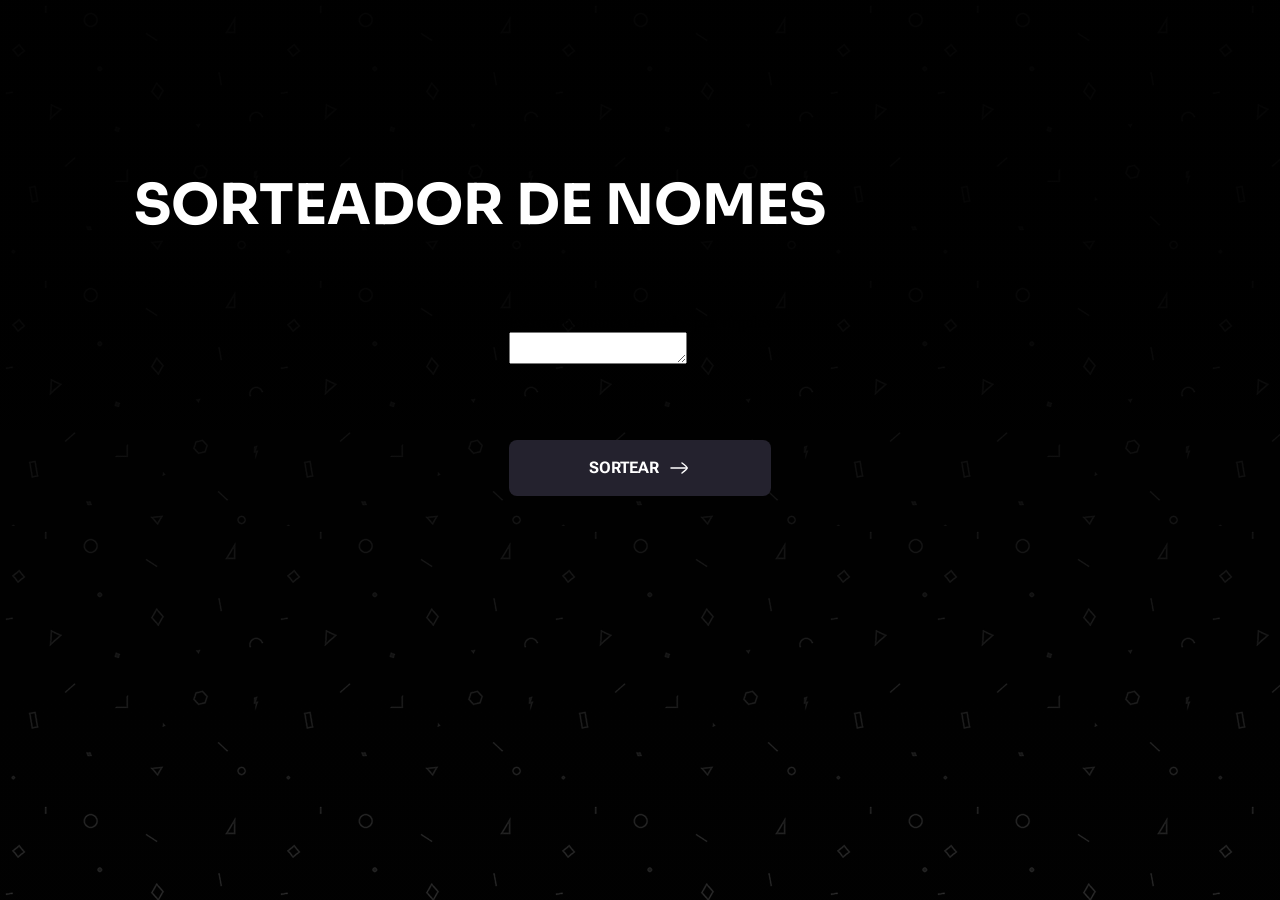
==== names.html @ 1d5a72c7 "feat: add name generator functionality with UI enhancements and new styles" ====
<!DOCTYPE html>
<html lang="pt-BR">

<head>
  <link rel="preconnect" href="https://fonts.googleapis.com">
  <link rel="preconnect" href="https://fonts.gstatic.com" crossorigin>
  <meta charset="UTF-8">
  <meta name="viewport" content="width=device-width, initial-scale=1.0">
  <title>Sorteador de Nomes</title>

  <link rel="stylesheet" href="styles/names.css">
  <link
    href="https://fonts.googleapis.com/css2?family=Roboto+Flex:opsz,wght,XOPQ,XTRA,YOPQ,YTDE,YTFI,YTLC,YTUC@8..144,100..1000,96,468,79,-203,738,514,712&family=Roboto+Mono:ital,wght@0,100..700;1,100..700&family=Sora:wght@100..800&display=swap"
    rel="stylesheet">
</head>

<body>
  <div class="container">
    <main>
      <section class="title">
        <h1>Sorteador de Nomes</h1>
      </section>

      <section class="generator">
        <div class="form" id="generator-form-wrap">
          <form id="name-generator-form" novalidate>
            <div class="text-input">
              <label for="name-list">Escreva os nomes separados por vírgulas</label>
              <div class="input-wrapper">
                <div class="input-border"></div>
                <textarea id="name-list" name="name-list" required></textarea>
              </div>
            </div>

            <p class="form-error" id="form-error" role="alert" aria-live="polite"></p>

            <button type="submit">
              <span>Sortear</span>
              <img src="./assets/arrow.svg" alt="Ícone de seta para direita">
            </button>
          </form>
        </div>

        <div class="result-wraper is-hidden" id="result-wraper">
          <div class="result-numbers name-result" id="result-names" aria-live="polite"></div>
        </div>
      </section>
    </main>
  </div>

  <script src="./names.js"></script>
</body>

</html>
---- styles/names.css ----
@import url(global.css);
@import url(main.css);
@import url(title.css);
@import url(generator.css);

main {
  grid-template-columns: 1fr;
  grid-template-areas:
    "title"
    "generator";
}

.title {
  text-align: center;
}

.title h1 {
  margin-top: 0;
}

.generator {
  margin-inline: auto;
}

.generator .result-wraper .result-numbers.name-result {
  margin-block: 2rem 0;
  min-height: 5.5rem;
}

.generator .result-wraper .result-numbers.name-result .result-number {
  width: min(100%, 30.125rem);
}

.generator .result-wraper .result-numbers.name-result .result-number span {
  font: var(--label-large);
  max-width: calc(100% - 1.5rem);
  overflow: hidden;
  text-overflow: ellipsis;
  white-space: nowrap;
}

@media (width >= 72rem) {
  main {
    margin-top: 6rem;
  }

  .title {
    text-align: left;
  }
}
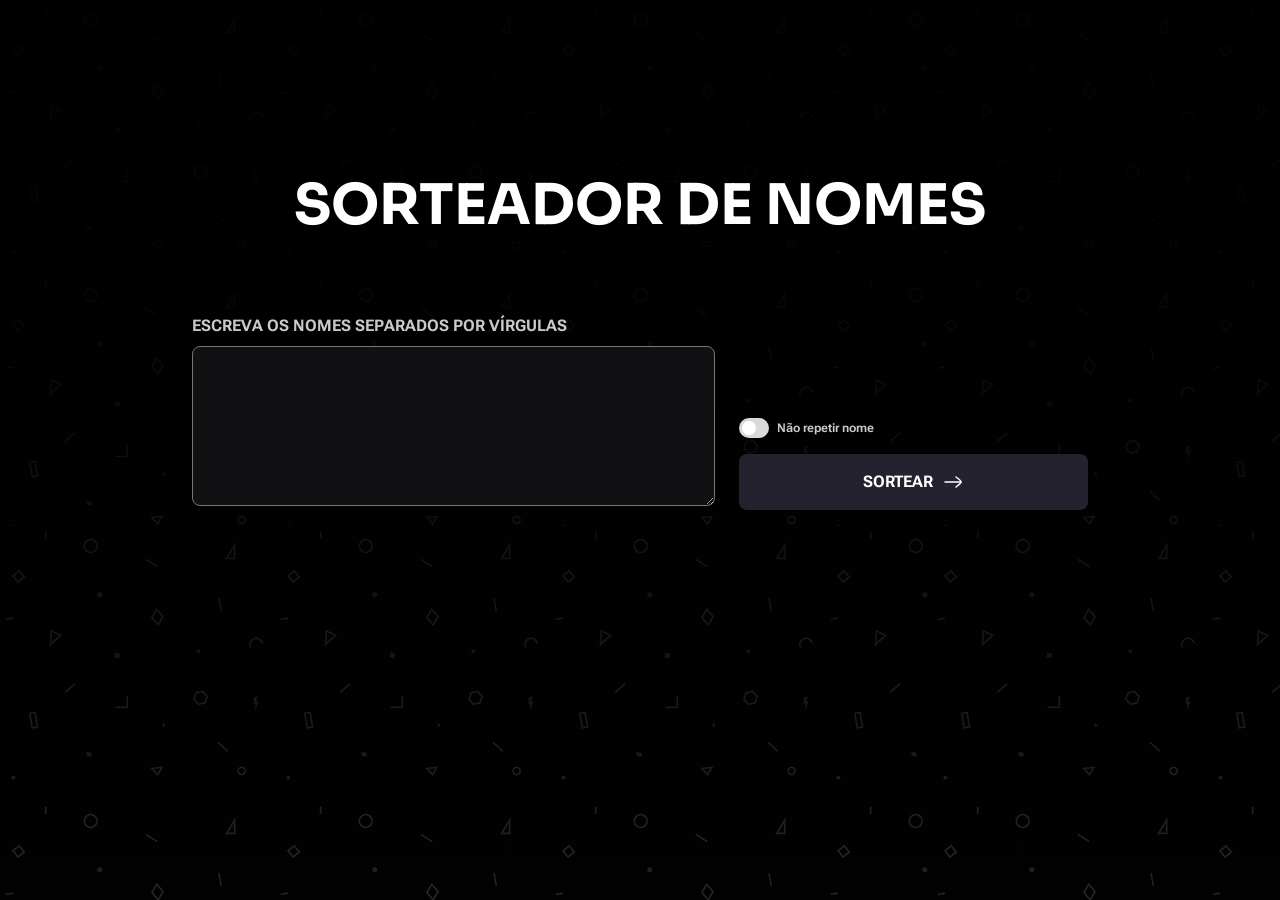
==== commit 49669b5a: "refactor: rename and refactor styles and scripts for name and number generator - Removed unused CSS " ====
--- a/names.html
+++ b/names.html
@@ -8,7 +8,7 @@
   <meta name="viewport" content="width=device-width, initial-scale=1.0">
   <title>Sorteador de Nomes</title>
 
-  <link rel="stylesheet" href="styles/names.css">
+  <link rel="stylesheet" href="styles/pages/name-picker.css">
   <link
     href="https://fonts.googleapis.com/css2?family=Roboto+Flex:opsz,wght,XOPQ,XTRA,YOPQ,YTDE,YTFI,YTLC,YTUC@8..144,100..1000,96,468,79,-203,738,514,712&family=Roboto+Mono:ital,wght@0,100..700;1,100..700&family=Sora:wght@100..800&display=swap"
     rel="stylesheet">
@@ -32,12 +32,22 @@
               </div>
             </div>
 
+            <div class="name-controls">
+              <div class="number-repeat">
+                <div class="switch">
+                  <input type="checkbox" id="name-repeat" name="name-repeat">
+                  <span class="slider"></span>
+                </div>
+                <label for="name-repeat">Não repetir nome</label>
+              </div>
+
+              <button type="submit">
+                <span>Sortear</span>
+                <img src="./assets/arrow.svg" alt="Ícone de seta para direita">
+              </button>
+            </div>
+
             <p class="form-error" id="form-error" role="alert" aria-live="polite"></p>
-
-            <button type="submit">
-              <span>Sortear</span>
-              <img src="./assets/arrow.svg" alt="Ícone de seta para direita">
-            </button>
           </form>
         </div>
 
@@ -48,7 +58,7 @@
     </main>
   </div>
 
-  <script src="./names.js"></script>
+  <script src="./scripts/pages/name-picker.js"></script>
 </body>
 
 </html>
--- a/styles/pages/name-picker.css
+++ b/styles/pages/name-picker.css
@@ -0,0 +1,113 @@
+@import url(../base/theme.css);
+@import url(../layout/page-grid.css);
+@import url(../components/page-title.css);
+@import url(../components/generator-panel.css);
+
+main {
+  grid-template-columns: 1fr;
+  grid-template-areas:
+    "title"
+    "generator";
+}
+
+.title h1 {
+  margin-top: 0;
+  text-align: center;
+}
+
+.generator {
+  width: 100%;
+  max-width: 56rem;
+  margin-inline: auto;
+}
+
+#name-generator-form {
+  display: grid;
+  grid-template-columns: minmax(0, 1.2fr) minmax(0, .8fr);
+  gap: 1rem 1.5rem;
+  align-items: end;
+}
+
+#name-generator-form .text-input {
+  margin-top: 0;
+}
+
+#name-generator-form .name-controls {
+  display: flex;
+  flex-direction: column;
+  gap: 1rem;
+}
+
+#name-generator-form .name-controls .number-repeat {
+  margin-top: 0;
+}
+
+#name-generator-form .name-controls button {
+  margin-top: 0;
+}
+
+#name-generator-form .form-error {
+  grid-column: 1 / -1;
+  margin-top: 0;
+}
+
+.generator .result-wraper .result-numbers.name-result {
+  margin-block: 2rem 0;
+  min-height: 5.5rem;
+}
+
+.generator .result-wraper .result-numbers.name-result .result-number {
+  width: min(100%, 30.125rem);
+  transition: transform 220ms ease, opacity 220ms ease;
+}
+
+.generator .result-wraper .result-numbers.name-result .result-number .number-background {
+  opacity: 1;
+  background-color: var(--accent-pink);
+  border-color: var(--accent-pink);
+  animation: none;
+}
+
+.generator .result-wraper .result-numbers.name-result .result-number span {
+  font: var(--label-large);
+  color: var(--color-inverse);
+  max-width: calc(100% - 1.5rem);
+  overflow: hidden;
+  text-overflow: ellipsis;
+  white-space: nowrap;
+}
+
+.generator .result-wraper .result-numbers.name-result .result-number.is-name-entering {
+  opacity: 0;
+  transform: translateY(.75rem) scale(0.95);
+}
+
+.generator .result-wraper .result-numbers.name-result .result-number.is-name-entering.is-name-entering-active {
+  opacity: 1;
+  transform: translateY(0) scale(1);
+}
+
+.generator .result-wraper .result-numbers.name-result .result-number.is-name-leaving {
+  opacity: 0;
+  transform: translateY(-.5rem) scale(0.98);
+}
+
+@media (width < 48rem) {
+  #name-generator-form {
+    grid-template-columns: 1fr;
+  }
+
+  #name-generator-form .name-controls {
+    gap: .875rem;
+  }
+}
+
+@media (width >= 72rem) {
+  main {
+    margin-top: 6rem;
+  }
+
+  .title {
+    text-align: left;
+  }
+}
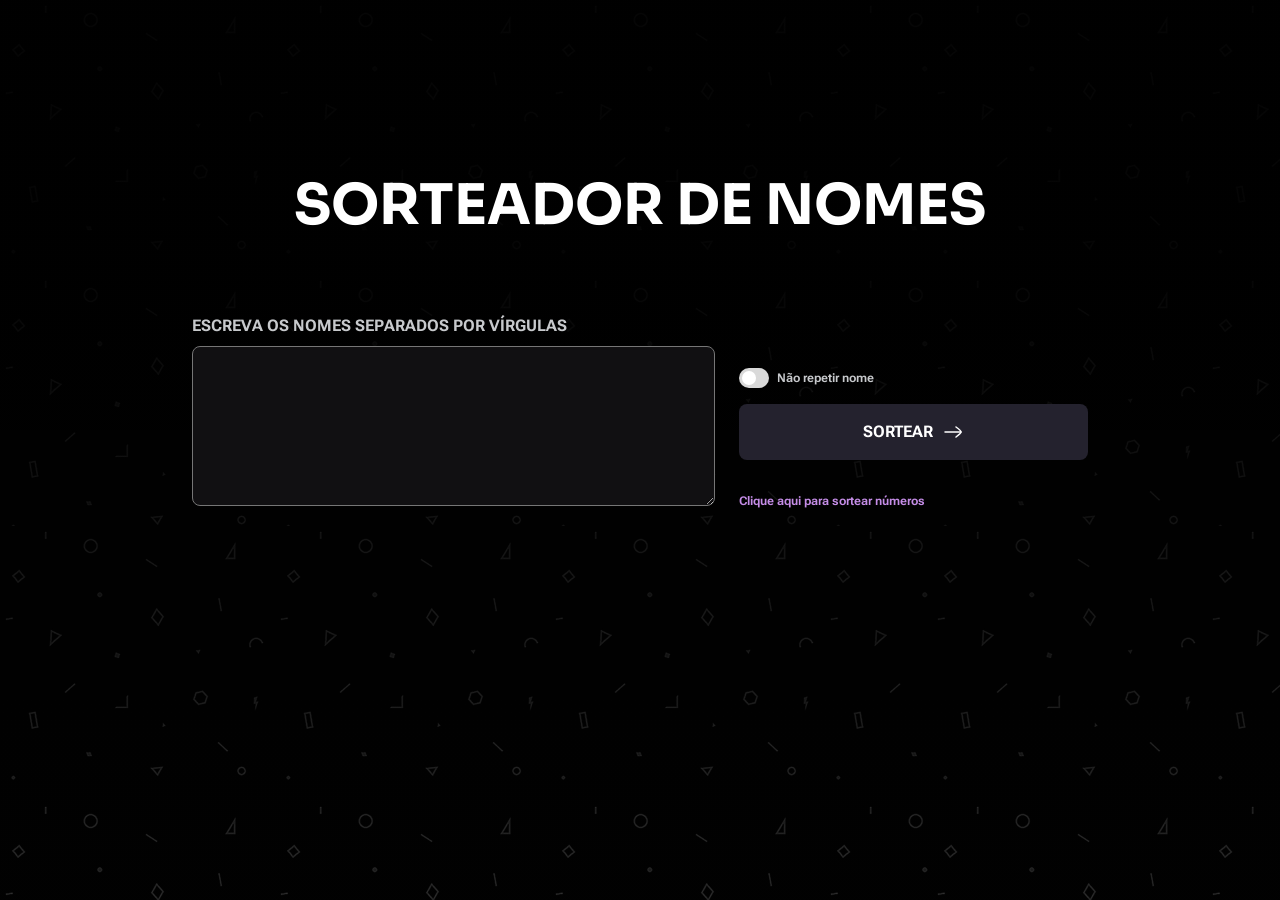
==== commit 96cd4c40: "docs: update README.md file" ====
--- a/names.html
+++ b/names.html
@@ -45,6 +45,8 @@
                 <span>Sortear</span>
                 <img src="./assets/arrow.svg" alt="Ícone de seta para direita">
               </button>
+
+              <a class="names-link" href="./index.html">Clique aqui para sortear números</a>
             </div>
 
             <p class="form-error" id="form-error" role="alert" aria-live="polite"></p>
